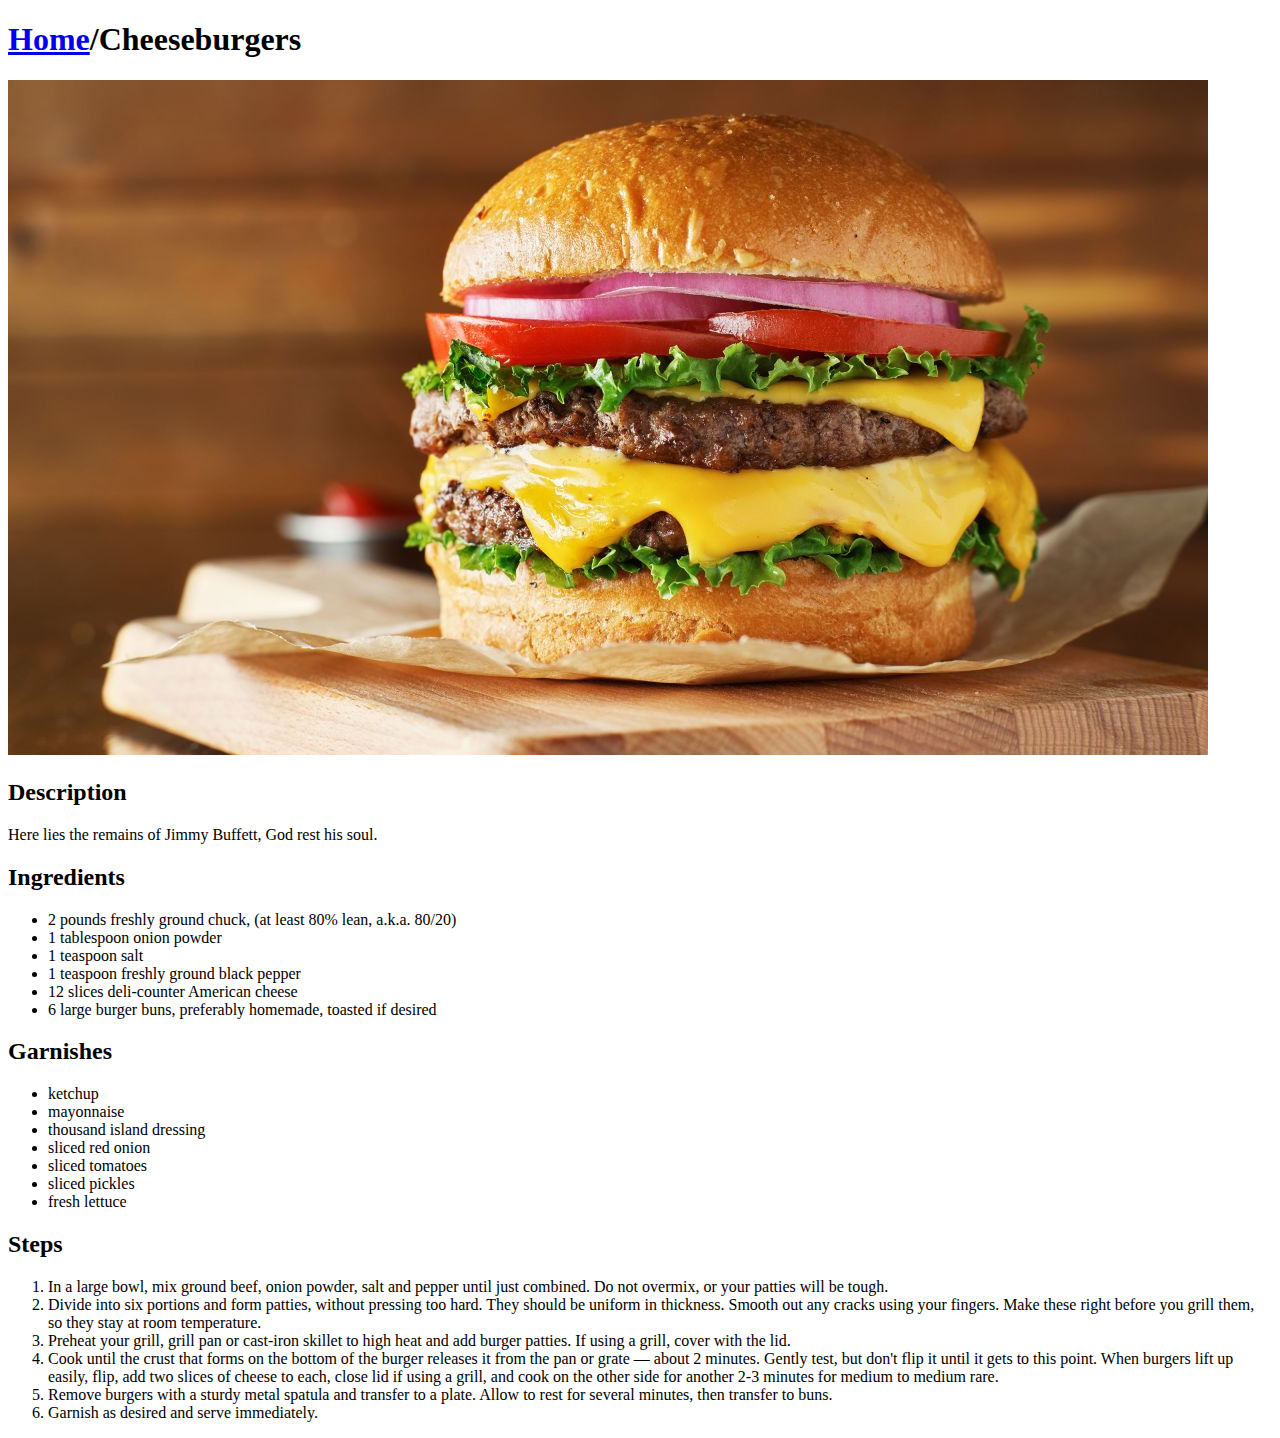
==== recipes/cheeseburger.html @ d18b4d3a "Added cheeseburger page content. Added homepage functionality to recipes." ====
<!DOCTYPE html>
<html>
	<head>
		<meta charset="UTF-8">
		<title>Odin Recipes | Cheeseburger</title>
	</head>

	<body>
		<h1><a href="../index.html">Home</a>/Cheeseburgers</h1>
		<img src="../images/cheeseburger.jpg" alt="Delicious cheeseburger">

		<h2>Description</h2>
		<p>Here lies the remains of Jimmy Buffett, God rest his soul.</p>

		<h2>Ingredients</h2>
		<ul>
			<li>2 pounds freshly ground chuck, (at least 80% lean, a.k.a. 80/20)</li>
			<li>1 tablespoon onion powder</li>
			<li>1 teaspoon salt</li>
			<li>1 teaspoon freshly ground black pepper</li>
			<li>12 slices deli-counter American cheese</li>
			<li>6 large burger buns, preferably homemade, toasted if desired</li>
		</ul>
		
		<h2>Garnishes</h2>
		<ul>
			<li>ketchup</li>
			<li>mayonnaise</li>
			<li>thousand island dressing</li>
			<li>sliced red onion</li>
			<li>sliced tomatoes</li>
			<li>sliced pickles</li>
			<li>fresh lettuce</li>
		</ul>

		<h2>Steps</h2>
		<ol>
			<li>In a large bowl, mix ground beef, onion powder, salt and pepper until just combined. Do not overmix, or your patties will be tough.</li>
			<li>Divide into six portions and form patties, without pressing too hard. They should be uniform in thickness. Smooth out any cracks using your fingers. Make these right before you grill them, so they stay at room temperature.</li>
			<li>Preheat your grill, grill pan or cast-iron skillet to high heat and add burger patties. If using a grill, cover with the lid.</li>
			<li>Cook until the crust that forms on the bottom of the burger releases it from the pan or grate — about 2 minutes. Gently test, but don't flip it until it gets to this point. When burgers lift up easily, flip, add two slices of cheese to each, close lid if using a grill, and cook on the other side for another 2-3 minutes for medium to medium rare.</li>
			<li>Remove burgers with a sturdy metal spatula and transfer to a plate. Allow to rest for several minutes, then transfer to buns.</li>
			<li>Garnish as desired and serve immediately.</li>
		</ol>
	</body>
</html>
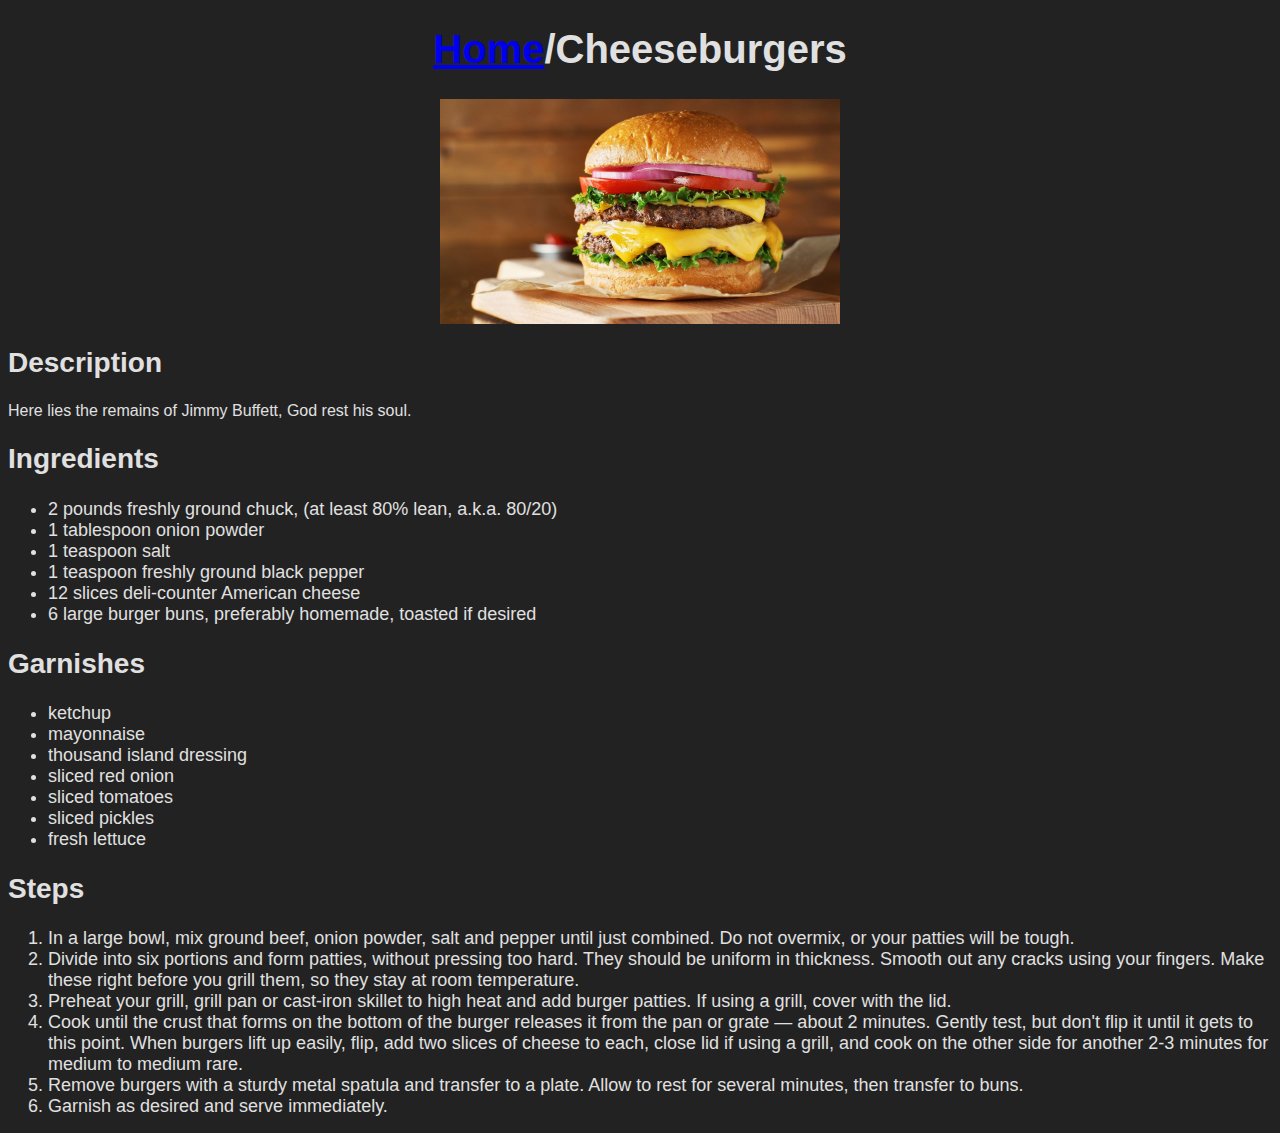
==== commit 49baa12a: "Add CSS fun" ====
--- a/recipes/cheeseburger.html
+++ b/recipes/cheeseburger.html
@@ -3,6 +3,7 @@
 	<head>
 		<meta charset="UTF-8">
 		<title>Odin Recipes | Cheeseburger</title>
+		<link rel="stylesheet" href="../styles.css"/>
 	</head>
 
 	<body>
--- a/styles.css
+++ b/styles.css
@@ -0,0 +1,30 @@
+html {
+	background-color: #222222;
+	color: #e0e0e0;
+	font-family: "Segoe UI", "Verdana", sans-serif;
+}
+
+h1 {
+	text-align: center;
+	font-size: 40px;
+}
+
+li {
+	font-size: 18px;
+}
+
+.homepage-list {
+	font-size: 28px;
+}
+
+h2 {
+	font-size: 28px;
+}
+
+img {
+	height: auto;
+	width: 400px;
+	display: block;
+	margin-left: auto;
+	margin-right: auto;
+}